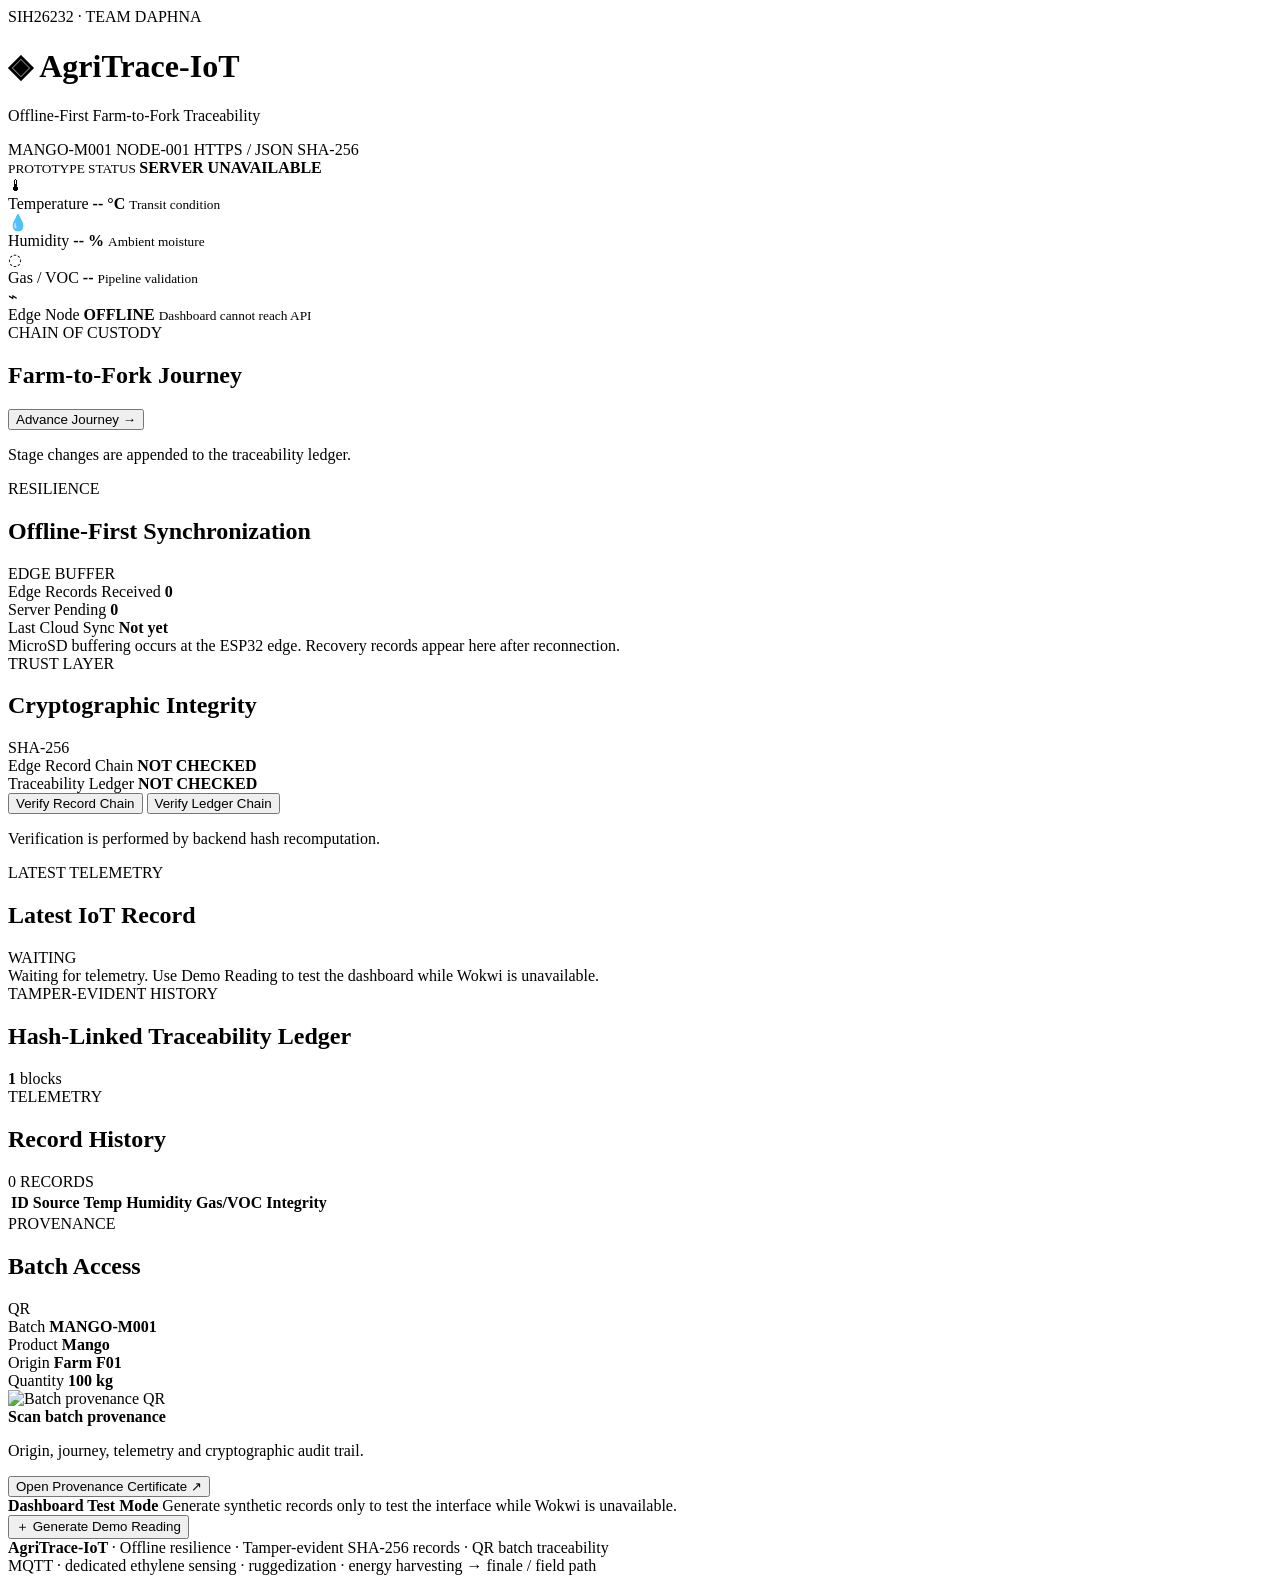
==== templates/index.html @ 0bf8101c "templates/index.html" ====
<!DOCTYPE html>
<html lang="en">

<head>

    <meta charset="UTF-8">

    <meta
        name="viewport"
        content="width=device-width, initial-scale=1.0"
    >

    <title>
        AgriTrace-IoT Control Center
    </title>

    <link
        rel="stylesheet"
        href="{{ url_for('static', filename='style.css') }}"
    >

</head>

<body>

<div class="shell">

    <!-- ================================================= -->
    <!-- HERO -->
    <!-- ================================================= -->

    <header class="hero">

        <div>

            <div class="eyebrow">
                SIH26232 · TEAM DAPHNA
            </div>

            <h1>
                <span class="brand-mark">◈</span>
                AgriTrace-IoT
            </h1>

            <p>
                Offline-First Farm-to-Fork Traceability
            </p>

            <div class="chips">

                <span id="batchChip">
                    MANGO-M001
                </span>

                <span id="deviceChip">
                    NODE-001
                </span>

                <span>
                    HTTPS / JSON
                </span>

                <span>
                    SHA-256
                </span>

            </div>

        </div>


        <div class="hero-status">

            <span class="pulse"></span>

            <div>

                <small>
                    PROTOTYPE STATUS
                </small>

                <strong id="prototypeStatus">
                    DASHBOARD READY
                </strong>

            </div>

        </div>

    </header>


    <!-- ================================================= -->
    <!-- LIVE METRICS -->
    <!-- ================================================= -->

    <section class="metric-grid">


        <article class="metric">

            <div class="metric-icon">
                🌡
            </div>

            <div>

                <span>
                    Temperature
                </span>

                <strong id="temperature">
                    -- °C
                </strong>

                <small>
                    Transit condition
                </small>

            </div>

        </article>


        <article class="metric">

            <div class="metric-icon">
                💧
            </div>

            <div>

                <span>
                    Humidity
                </span>

                <strong id="humidity">
                    -- %
                </strong>

                <small>
                    Ambient moisture
                </small>

            </div>

        </article>


        <article class="metric">

            <div class="metric-icon">
                ◌
            </div>

            <div>

                <span>
                    Gas / VOC
                </span>

                <strong id="gasRaw">
                    --
                </strong>

                <small>
                    Pipeline validation
                </small>

            </div>

        </article>


        <article class="metric">

            <div class="metric-icon">
                ⌁
            </div>

            <div>

                <span>
                    Edge Node
                </span>

                <strong id="edgeState">
                    WAITING
                </strong>

                <small id="edgeMessage">
                    Waiting for ESP32
                </small>

            </div>

        </article>

    </section>


    <!-- ================================================= -->
    <!-- JOURNEY -->
    <!-- ================================================= -->

    <section class="panel journey-panel">

        <div class="section-head">

            <div>

                <span class="kicker">
                    CHAIN OF CUSTODY
                </span>

                <h2>
                    Farm-to-Fork Journey
                </h2>

            </div>


            <button
                class="btn secondary"
                id="stageBtn"
                onclick="advanceStage()"
            >
                Advance Journey →
            </button>

        </div>


        <div
            id="journey"
            class="journey"
        ></div>


        <p
            id="stageMessage"
            class="subtle"
        >
            Stage changes are appended to the
            traceability ledger.
        </p>

    </section>


    <!-- ================================================= -->
    <!-- RESILIENCE + INTEGRITY -->
    <!-- ================================================= -->

    <div class="two-col">


        <section class="panel">

            <div class="section-head">

                <div>

                    <span class="kicker">
                        RESILIENCE
                    </span>

                    <h2>
                        Offline-First Synchronization
                    </h2>

                </div>

                <span class="badge info">
                    EDGE BUFFER
                </span>

            </div>


            <div class="mini-grid">

                <div>

                    <span>
                        Edge Records Received
                    </span>

                    <strong id="syncedRecords">
                        0
                    </strong>

                </div>


                <div>

                    <span>
                        Server Pending
                    </span>

                    <strong>
                        0
                    </strong>

                </div>


                <div class="wide">

                    <span>
                        Last Cloud Sync
                    </span>

                    <strong id="lastSync">
                        Not yet
                    </strong>

                </div>

            </div>


            <div
                id="recoveryBanner"
                class="notice"
            >
                MicroSD buffering occurs at the ESP32
                edge. Recovery records appear here
                after reconnection.
            </div>

        </section>


        <section class="panel">

            <div class="section-head">

                <div>

                    <span class="kicker">
                        TRUST LAYER
                    </span>

                    <h2>
                        Cryptographic Integrity
                    </h2>

                </div>

                <span class="badge good">
                    SHA-256
                </span>

            </div>


            <div class="integrity-rows">

                <div>

                    <span>
                        Edge Record Chain
                    </span>

                    <strong id="edgeIntegrity">
                        NOT CHECKED
                    </strong>

                </div>


                <div>

                    <span>
                        Traceability Ledger
                    </span>

                    <strong id="ledgerIntegrity">
                        NOT CHECKED
                    </strong>

                </div>

            </div>


            <div class="button-row">

                <button
                    class="btn"
                    onclick="verifyEdge()"
                >
                    Verify Record Chain
                </button>


                <button
                    class="btn secondary"
                    onclick="verifyLedger()"
                >
                    Verify Ledger Chain
                </button>

            </div>


            <p
                id="integrityMessage"
                class="subtle"
            >
                Verification is performed by backend
                hash recomputation.
            </p>

        </section>

    </div>


    <!-- ================================================= -->
    <!-- LATEST RECORD -->
    <!-- ================================================= -->

    <section class="panel latest-panel">

        <div class="section-head">

            <div>

                <span class="kicker">
                    LATEST TELEMETRY
                </span>

                <h2>
                    Latest IoT Record
                </h2>

            </div>

            <span
                id="latestBadge"
                class="badge neutral"
            >
                WAITING
            </span>

        </div>


        <div
            id="latestRecord"
            class="empty"
        >
            Waiting for telemetry. Use Demo Reading
            to test the dashboard while Wokwi is
            unavailable.
        </div>

    </section>


    <!-- ================================================= -->
    <!-- LEDGER -->
    <!-- ================================================= -->

    <section class="panel">

        <div class="section-head">

            <div>

                <span class="kicker">
                    TAMPER-EVIDENT HISTORY
                </span>

                <h2>
                    Hash-Linked Traceability Ledger
                </h2>

            </div>


            <div class="ledger-count">

                <strong id="blockCount">
                    1
                </strong>

                <span>
                    blocks
                </span>

            </div>

        </div>


        <div
            id="ledgerContainer"
            class="ledger"
        ></div>

    </section>


    <!-- ================================================= -->
    <!-- HISTORY + QR -->
    <!-- ================================================= -->

    <div class="two-col lower">


        <section class="panel">

            <div class="section-head">

                <div>

                    <span class="kicker">
                        TELEMETRY
                    </span>

                    <h2>
                        Record History
                    </h2>

                </div>


                <span
                    id="recordCount"
                    class="badge neutral"
                >
                    0 RECORDS
                </span>

            </div>


            <div class="table-wrap">

                <table>

                    <thead>

                    <tr>

                        <th>ID</th>

                        <th>Source</th>

                        <th>Temp</th>

                        <th>Humidity</th>

                        <th>Gas/VOC</th>

                        <th>Integrity</th>

                    </tr>

                    </thead>


                    <tbody id="recordsTable">
                    </tbody>

                </table>

            </div>

        </section>


        <section class="panel provenance">

            <div class="section-head">

                <div>

                    <span class="kicker">
                        PROVENANCE
                    </span>

                    <h2>
                        Batch Access
                    </h2>

                </div>

                <span class="badge info">
                    QR
                </span>

            </div>


            <div class="batch-info">

                <div>

                    <span>
                        Batch
                    </span>

                    <strong id="batchId">
                        MANGO-M001
                    </strong>

                </div>


                <div>

                    <span>
                        Product
                    </span>

                    <strong>
                        Mango
                    </strong>

                </div>


                <div>

                    <span>
                        Origin
                    </span>

                    <strong>
                        Farm F01
                    </strong>

                </div>


                <div>

                    <span>
                        Quantity
                    </span>

                    <strong>
                        100 kg
                    </strong>

                </div>

            </div>


            <div class="qr-wrap">

                <img
                    id="qrImage"
                    alt="Batch provenance QR"
                >


                <div>

                    <strong>
                        Scan batch provenance
                    </strong>

                    <p>
                        Origin, journey, telemetry and
                        cryptographic audit trail.
                    </p>

                </div>

            </div>


            <button
                class="btn full"
                onclick="window.open('/trace/MANGO-M001','_blank')"
            >
                Open Provenance Certificate ↗
            </button>

        </section>

    </div>


    <!-- ================================================= -->
    <!-- TEST MODE -->
    <!-- ================================================= -->

    <section class="demo-bar">

        <div>

            <strong>
                Dashboard Test Mode
            </strong>

            <span>
                Generate synthetic records only to
                test the interface while Wokwi is
                unavailable.
            </span>

        </div>


        <button
            class="btn demo"
            onclick="generateDemo()"
        >
            ＋ Generate Demo Reading
        </button>

    </section>


    <!-- ================================================= -->
    <!-- FOOTER -->
    <!-- ================================================= -->

    <footer>

        <div>
            <strong>
                AgriTrace-IoT
            </strong>

            · Offline resilience · Tamper-evident
            SHA-256 records · QR batch traceability
        </div>

        <span>
            MQTT · dedicated ethylene sensing ·
            ruggedization · energy harvesting →
            finale / field path
        </span>

    </footer>

</div>


<script>

let currentStage = 0;


// =========================================================
// HELPERS
// =========================================================

function shortHash(hash) {

    if (!hash) {
        return "--";
    }

    return hash.slice(0, 14) + "…";
}


function formatTime(value) {

    if (
        value === null ||
        value === undefined
    ) {
        return "--";
    }


    if (
        typeof value === "number" ||
        /^\d{10,13}$/.test(
            String(value)
        )
    ) {

        let number = Number(value);

        if (number < 1e12) {
            number *= 1000;
        }

        return new Date(
            number
        ).toLocaleString();
    }


    return String(value);
}


function escapeHtml(value) {

    return String(
        value ?? ""
    ).replace(

        /[&<>"']/g,

        character => ({

            "&": "&amp;",

            "<": "&lt;",

            ">": "&gt;",

            '"': "&quot;",

            "'": "&#039;"

        })[character]
    );
}


// =========================================================
// LOAD DASHBOARD
// =========================================================

async function loadAll() {

    try {

        const response = await fetch(
            "/data",
            {
                cache: "no-store"
            }
        );


        const data =
            await response.json();


        currentStage =
            data.current_stage || 0;


        document.getElementById(
            "batchChip"
        ).textContent =
            data.batch.id;


        document.getElementById(
            "batchId"
        ).textContent =
            data.batch.id;


        document.getElementById(
            "deviceChip"
        ).textContent =
            data.device_id ||
            "NODE-001";


        document.getElementById(
            "edgeState"
        ).textContent =
            data.edge_state.state;


        document.getElementById(
            "edgeMessage"
        ).textContent =
            data.edge_state.message;


        document.getElementById(
            "prototypeStatus"
        ).textContent =
            data.latest_edge
                ? "EDGE TELEMETRY LIVE"
                : "DASHBOARD READY";


        document.getElementById(
            "syncedRecords"
        ).textContent =
            data.synced;


        document.getElementById(
            "lastSync"
        ).textContent =
            data.last_sync_time ||
            "Not yet";


        if (data.last_recovery) {

            document.getElementById(
                "recoveryBanner"
            ).innerHTML =
                "✓ " +
                escapeHtml(
                    data.last_recovery.message
                ) +
                " · " +
                escapeHtml(
                    data.last_recovery.time
                );
        }


        renderJourney(
            data.stages,
            data.current_stage
        );


        renderLatest(
            data.latest
        );


        renderRecords(
            data.readings || []
        );


        renderLedger(
            data.ledger || []
        );


        const live =
            data.latest_edge ||
            data.latest;


        if (live) {

            document.getElementById(
                "temperature"
            ).textContent =
                Number(
                    live.temperature
                ).toFixed(2) +
                " °C";


            document.getElementById(
                "humidity"
            ).textContent =
                Number(
                    live.humidity
                ).toFixed(2) +
                " %";


            document.getElementById(
                "gasRaw"
            ).textContent =
                live.gas_raw;
        }


        const button =
            document.getElementById(
                "stageBtn"
            );


        button.textContent =
            data.current_stage
                >= data.stages.length - 1

                ? "Restart Journey ↻"

                : "Advance Journey →";

    }

    catch (error) {

        console.error(
            "Dashboard load failed:",
            error
        );


        document.getElementById(
            "prototypeStatus"
        ).textContent =
            "SERVER UNAVAILABLE";


        document.getElementById(
            "edgeState"
        ).textContent =
            "OFFLINE";


        document.getElementById(
            "edgeMessage"
        ).textContent =
            "Dashboard cannot reach API";
    }
}


// =========================================================
// JOURNEY
// =========================================================

function renderJourney(
    stages,
    current
) {

    const container =
        document.getElementById(
            "journey"
        );


    container.innerHTML = "";


    stages.forEach(
        (stage, index) => {

            const node =
                document.createElement(
                    "div"
                );


            node.className =
                "journey-node " +
                (
                    index < current
                        ? "done"

                        : index === current
                            ? "active"
                            : ""
                );


            node.innerHTML = `

                <div class="journey-icon">
                    ${stage.icon}
                </div>

                <strong>
                    ${escapeHtml(stage.name)}
                </strong>

                <span>
                    ${escapeHtml(stage.location)}
                </span>

                <small>
                    ${
                        stage.time
                            ? escapeHtml(
                                stage.time
                            )
                            : "Pending"
                    }
                </small>
            `;


            container.appendChild(
                node
            );


            if (
                index <
                stages.length - 1
            ) {

                const line =
                    document.createElement(
                        "div"
                    );


                line.className =
                    "journey-line " +
                    (
                        index < current
                            ? "done"
                            : ""
                    );


                container.appendChild(
                    line
                );
            }
        }
    );
}


// =========================================================
// LATEST RECORD
// =========================================================

function renderLatest(record) {

    const box =
        document.getElementById(
            "latestRecord"
        );


    const badge =
        document.getElementById(
            "latestBadge"
        );


    if (!record) {

        box.className =
            "empty";


        box.textContent =
            "Waiting for telemetry. " +
            "Use Demo Reading to test " +
            "the dashboard while Wokwi " +
            "is unavailable.";


        badge.className =
            "badge neutral";


        badge.textContent =
            "WAITING";


        return;
    }


    const isEdge =
        record.source ===
        "WOKWI_ESP32";


    badge.className =
        "badge " +
        (
            isEdge &&
            record.edge_verified

                ? "good"

                : "warn"
        );


    badge.textContent =
        isEdge &&
        record.edge_verified

            ? "EDGE VERIFIED"

            : "DEMO DATA";


    box.className =
        "record-detail";


    box.innerHTML = `

        <div class="record-top">

            <div>
                <span>Record</span>
                <strong>
                    #${escapeHtml(
                        record.record_id ?? "--"
                    )}
                </strong>
            </div>

            <div>
                <span>Device</span>
                <strong>
                    ${escapeHtml(
                        record.device_id || "--"
                    )}
                </strong>
            </div>

            <div>
                <span>Batch</span>
                <strong>
                    ${escapeHtml(
                        record.batch_id ||
                        "MANGO-M001"
                    )}
                </strong>
            </div>

            <div>
                <span>Timestamp</span>
                <strong>
                    ${escapeHtml(
                        formatTime(
                            record.timestamp
                        )
                    )}
                </strong>
            </div>

        </div>


        <div class="hash-row">

            <span>
                Previous Hash
            </span>

            <code>
                ${escapeHtml(
                    record.previous_hash ||
                    "--"
                )}
            </code>

        </div>


        <div class="hash-row accent">

            <span>
                SHA-256 Record Hash
            </span>

            <code>
                ${escapeHtml(
                    record.hash ||
                    "--"
                )}
            </code>

        </div>
    `;
}


// =========================================================
// RECORD HISTORY
// =========================================================

function renderRecords(
    records
) {

    document.getElementById(
        "recordCount"
    ).textContent =
        records.length +
        " RECORDS";


    const table =
        document.getElementById(
            "recordsTable"
        );


    table.innerHTML = "";


    if (!records.length) {

        table.innerHTML = `

            <tr>

                <td
                    colspan="6"
                    class="empty-cell"
                >
                    No telemetry yet.
                </td>

            </tr>
        `;

        return;
    }


    records
        .slice()
        .reverse()
        .slice(0, 12)
        .forEach(
            record => {

                const edge =
                    record.source ===
                    "WOKWI_ESP32";


                const row =
                    document.createElement(
                        "tr"
                    );


                row.innerHTML = `

                    <td>
                        #${escapeHtml(
                            record.record_id ??
                            "--"
                        )}
                    </td>


                    <td>

                        <span
                            class="source ${
                                edge
                                    ? "edge"
                                    : "demo"
                            }"
                        >

                            ${
                                edge
                                    ? "ESP32"
                                    : "DEMO"
                            }

                        </span>

                    </td>


                    <td>
                        ${
                            Number(
                                record.temperature
                            ).toFixed(2)
                        }°C
                    </td>


                    <td>
                        ${
                            Number(
                                record.humidity
                            ).toFixed(2)
                        }%
                    </td>


                    <td>
                        ${escapeHtml(
                            record.gas_raw
                        )}
                    </td>


                    <td>

                        ${
                            edge &&
                            record.edge_verified

                                ? '<span class="ok">✓ VERIFIED</span>'

                                : '<span class="muted">TEST DATA</span>'
                        }

                    </td>
                `;


                table.appendChild(
                    row
                );
            }
        );
}


// =========================================================
// LEDGER
// =========================================================

function renderLedger(
    blocks
) {

    document.getElementById(
        "blockCount"
    ).textContent =
        blocks.length;


    const container =
        document.getElementById(
            "ledgerContainer"
        );


    container.innerHTML = "";


    blocks
        .slice()
        .reverse()
        .slice(0, 8)
        .forEach(
            block => {

                const transaction =
                    (
                        block.transactions ||
                        []
                    )[0] || {};


                const card =
                    document.createElement(
                        "article"
                    );


                card.className =
                    "ledger-block";


                card.innerHTML = `

                    <div class="block-head">

                        <span>
                            BLOCK #${block.index}
                        </span>

                        <small>
                            ${escapeHtml(
                                block.timestamp
                            )}
                        </small>

                    </div>


                    <strong>

                        ${escapeHtml(
                            (
                                transaction.event ||
                                "EVENT"
                            ).replaceAll(
                                "_",
                                " "
                            )
                        )}

                    </strong>


                    <div class="block-meta">

                        ${
                            transaction.device_id

                                ? escapeHtml(
                                    transaction.device_id
                                ) + " · "

                                : ""
                        }

                        ${escapeHtml(
                            transaction.batch_id ||
                            "SYSTEM"
                        )}

                    </div>


                    <div class="block-hash">

                        <span>
                            PREV
                        </span>

                        <code>
                            ${shortHash(
                                block.previous_hash
                            )}
                        </code>

                    </div>


                    <div class="block-hash">

                        <span>
                            HASH
                        </span>

                        <code>
                            ${shortHash(
                                block.hash
                            )}
                        </code>

                    </div>
                `;


                container.appendChild(
                    card
                );
            }
        );
}


// =========================================================
// VERIFY EDGE RECORDS
// =========================================================

async function verifyEdge() {

    const response =
        await fetch(
            "/verify"
        );


    const data =
        await response.json();


    const element =
        document.getElementById(
            "edgeIntegrity"
        );


    if (
        data.status ===
        "NO_EDGE_RECORDS"
    ) {

        element.textContent =
            "NO EDGE DATA";

        element.className =
            "muted";
    }

    else if (
        data.verified
    ) {

        element.textContent =
            "✓ VERIFIED";

        element.className =
            "ok";
    }

    else {

        element.textContent =
            "✕ FAILED";

        element.className =
            "bad";
    }


    document.getElementById(
        "integrityMessage"
    ).textContent =
        data.message;
}


// =========================================================
// VERIFY LEDGER
// =========================================================

async function verifyLedger() {

    const response =
        await fetch(
            "/verify-blockchain"
        );


    const data =
        await response.json();


    const element =
        document.getElementById(
            "ledgerIntegrity"
        );


    element.textContent =
        data.verified
            ? "✓ VERIFIED"
            : "✕ FAILED";


    element.className =
        data.verified
            ? "ok"
            : "bad";


    document.getElementById(
        "integrityMessage"
    ).textContent =
        data.message;
}


// =========================================================
// DEMO READING
// =========================================================

async function generateDemo() {

    await fetch(
        "/generate",
        {
            method: "POST"
        }
    );


    await loadAll();
}


// =========================================================
// ADVANCE JOURNEY
// =========================================================

async function advanceStage() {

    const endpoint =
        currentStage >= 4

            ? "/reset-batch"

            : "/next-stage";


    const response =
        await fetch(
            endpoint,
            {
                method: "POST"
            }
        );


    const data =
        await response.json();


    document.getElementById(
        "stageMessage"
    ).textContent =

        data.message ||

        (
            data.stage

                ? "✓ Batch moved to " +
                  data.stage.name +
                  " — " +
                  data.stage.location

                : "Journey updated."
        );


    await loadAll();
}


// =========================================================
// QR
// =========================================================

const traceUrl =
    location.origin +
    "/trace/MANGO-M001";


document.getElementById(
    "qrImage"
).src =

    "https://api.qrserver.com/" +
    "v1/create-qr-code/" +
    "?size=220x220&data=" +

    encodeURIComponent(
        traceUrl
    );


// =========================================================
// START
// =========================================================

loadAll();

setInterval(
    loadAll,
    3000
);

</script>

</body>

</html>
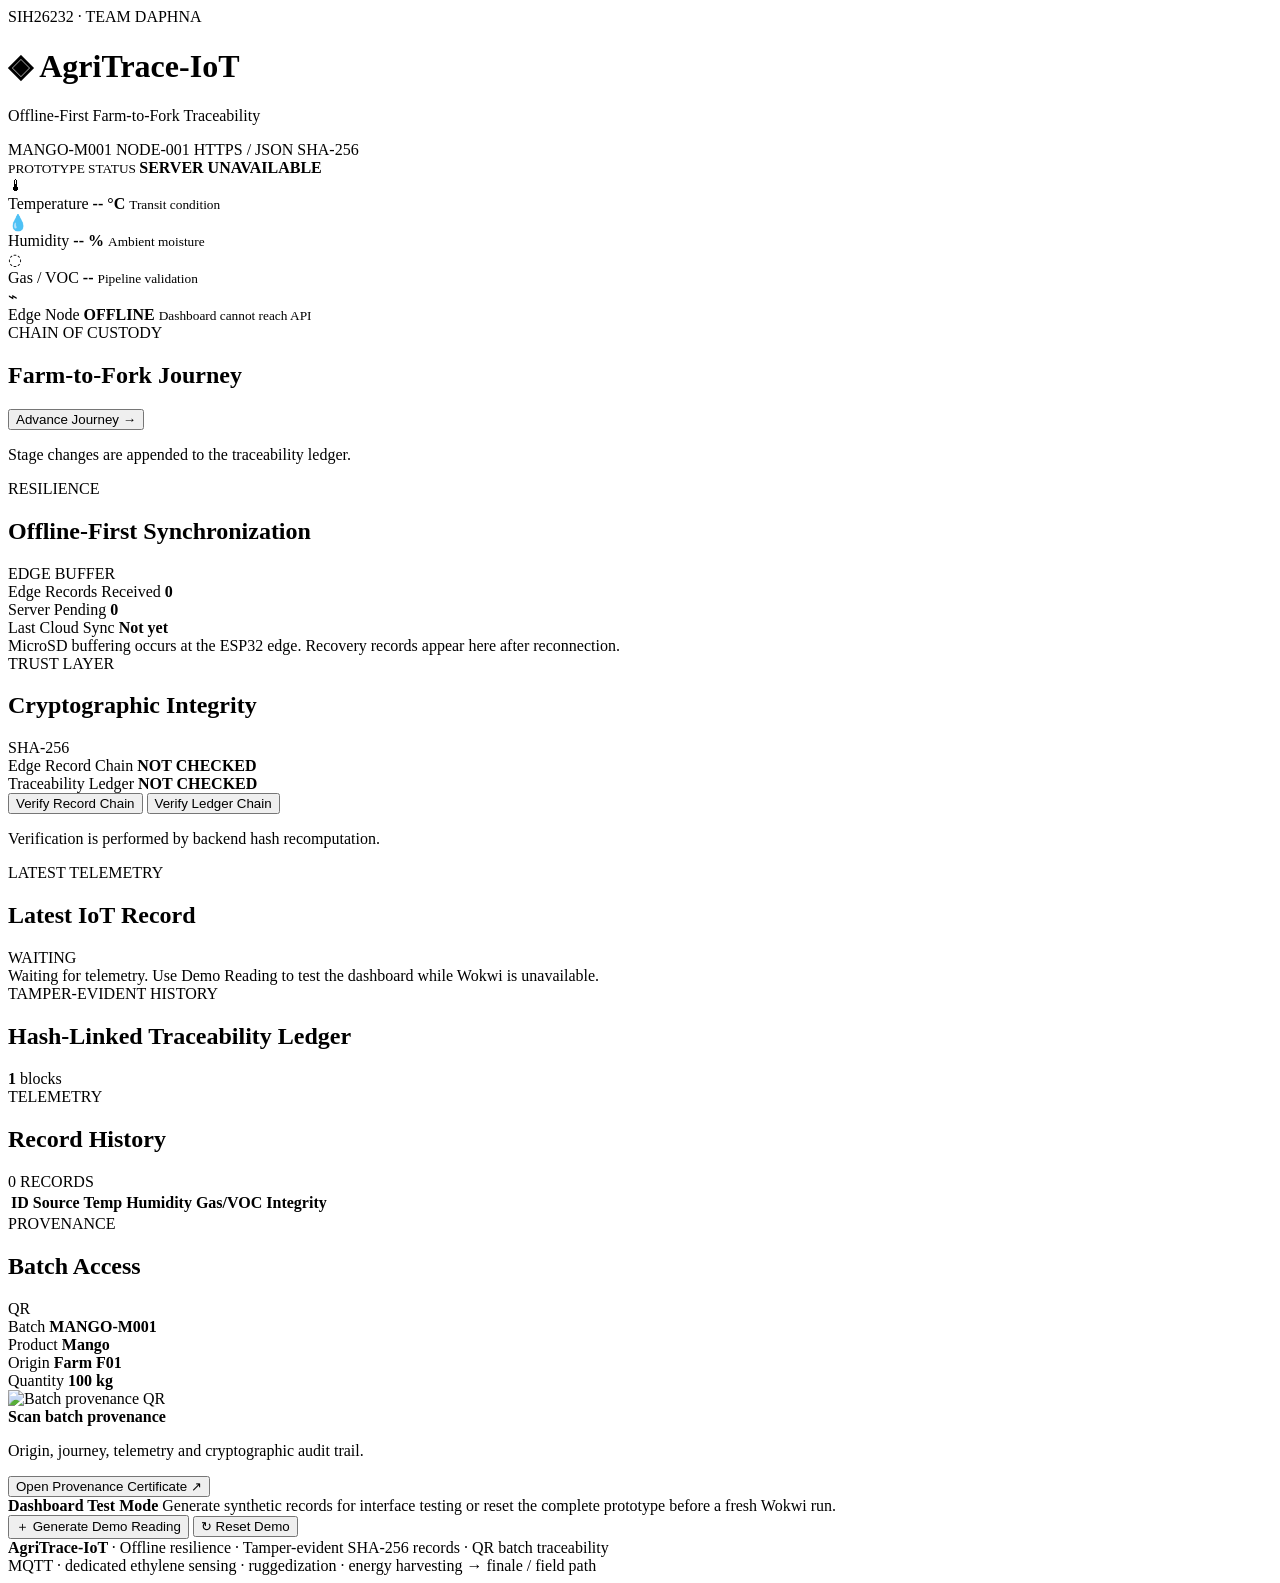
==== commit 746599f5: "index.html" ====
--- a/templates/index.html
+++ b/templates/index.html
@@ -2,23 +2,18 @@
 <html lang="en">
 
 <head>
-
     <meta charset="UTF-8">
-
     <meta
         name="viewport"
         content="width=device-width, initial-scale=1.0"
     >
 
-    <title>
-        AgriTrace-IoT Control Center
-    </title>
+    <title>AgriTrace-IoT Control Center</title>
 
     <link
         rel="stylesheet"
         href="{{ url_for('static', filename='style.css') }}"
     >
-
 </head>
 
 <body>
@@ -32,7 +27,6 @@
     <header class="hero">
 
         <div>
-
             <div class="eyebrow">
                 SIH26232 · TEAM DAPHNA
             </div>
@@ -65,7 +59,6 @@
                 </span>
 
             </div>
-
         </div>
 
 
@@ -74,7 +67,6 @@
             <span class="pulse"></span>
 
             <div>
-
                 <small>
                     PROTOTYPE STATUS
                 </small>
@@ -82,7 +74,6 @@
                 <strong id="prototypeStatus">
                     DASHBOARD READY
                 </strong>
-
             </div>
 
         </div>
@@ -96,7 +87,6 @@
 
     <section class="metric-grid">
 
-
         <article class="metric">
 
             <div class="metric-icon">
@@ -104,7 +94,6 @@
             </div>
 
             <div>
-
                 <span>
                     Temperature
                 </span>
@@ -116,7 +105,6 @@
                 <small>
                     Transit condition
                 </small>
-
             </div>
 
         </article>
@@ -129,7 +117,6 @@
             </div>
 
             <div>
-
                 <span>
                     Humidity
                 </span>
@@ -141,7 +128,6 @@
                 <small>
                     Ambient moisture
                 </small>
-
             </div>
 
         </article>
@@ -154,7 +140,6 @@
             </div>
 
             <div>
-
                 <span>
                     Gas / VOC
                 </span>
@@ -166,7 +151,6 @@
                 <small>
                     Pipeline validation
                 </small>
-
             </div>
 
         </article>
@@ -179,7 +163,6 @@
             </div>
 
             <div>
-
                 <span>
                     Edge Node
                 </span>
@@ -191,7 +174,6 @@
                 <small id="edgeMessage">
                     Waiting for ESP32
                 </small>
-
             </div>
 
         </article>
@@ -208,7 +190,6 @@
         <div class="section-head">
 
             <div>
-
                 <span class="kicker">
                     CHAIN OF CUSTODY
                 </span>
@@ -216,7 +197,6 @@
                 <h2>
                     Farm-to-Fork Journey
                 </h2>
-
             </div>
 
 
@@ -254,13 +234,13 @@
 
     <div class="two-col">
 
+        <!-- OFFLINE FIRST -->
 
         <section class="panel">
 
             <div class="section-head">
 
                 <div>
-
                     <span class="kicker">
                         RESILIENCE
                     </span>
@@ -268,7 +248,6 @@
                     <h2>
                         Offline-First Synchronization
                     </h2>
-
                 </div>
 
                 <span class="badge info">
@@ -281,7 +260,6 @@
             <div class="mini-grid">
 
                 <div>
-
                     <span>
                         Edge Records Received
                     </span>
@@ -289,12 +267,10 @@
                     <strong id="syncedRecords">
                         0
                     </strong>
-
                 </div>
 
 
                 <div>
-
                     <span>
                         Server Pending
                     </span>
@@ -302,12 +278,10 @@
                     <strong>
                         0
                     </strong>
-
                 </div>
 
 
                 <div class="wide">
-
                     <span>
                         Last Cloud Sync
                     </span>
@@ -315,7 +289,6 @@
                     <strong id="lastSync">
                         Not yet
                     </strong>
-
                 </div>
 
             </div>
@@ -333,12 +306,13 @@
         </section>
 
 
+        <!-- CRYPTOGRAPHIC INTEGRITY -->
+
         <section class="panel">
 
             <div class="section-head">
 
                 <div>
-
                     <span class="kicker">
                         TRUST LAYER
                     </span>
@@ -346,7 +320,6 @@
                     <h2>
                         Cryptographic Integrity
                     </h2>
-
                 </div>
 
                 <span class="badge good">
@@ -359,7 +332,6 @@
             <div class="integrity-rows">
 
                 <div>
-
                     <span>
                         Edge Record Chain
                     </span>
@@ -367,12 +339,10 @@
                     <strong id="edgeIntegrity">
                         NOT CHECKED
                     </strong>
-
                 </div>
 
 
                 <div>
-
                     <span>
                         Traceability Ledger
                     </span>
@@ -380,7 +350,6 @@
                     <strong id="ledgerIntegrity">
                         NOT CHECKED
                     </strong>
-
                 </div>
 
             </div>
@@ -428,7 +397,6 @@
         <div class="section-head">
 
             <div>
-
                 <span class="kicker">
                     LATEST TELEMETRY
                 </span>
@@ -436,8 +404,8 @@
                 <h2>
                     Latest IoT Record
                 </h2>
-
-            </div>
+            </div>
+
 
             <span
                 id="latestBadge"
@@ -470,7 +438,6 @@
         <div class="section-head">
 
             <div>
-
                 <span class="kicker">
                     TAMPER-EVIDENT HISTORY
                 </span>
@@ -478,12 +445,10 @@
                 <h2>
                     Hash-Linked Traceability Ledger
                 </h2>
-
             </div>
 
 
             <div class="ledger-count">
-
                 <strong id="blockCount">
                     1
                 </strong>
@@ -491,7 +456,6 @@
                 <span>
                     blocks
                 </span>
-
             </div>
 
         </div>
@@ -511,13 +475,13 @@
 
     <div class="two-col lower">
 
+        <!-- RECORD HISTORY -->
 
         <section class="panel">
 
             <div class="section-head">
 
                 <div>
-
                     <span class="kicker">
                         TELEMETRY
                     </span>
@@ -525,7 +489,6 @@
                     <h2>
                         Record History
                     </h2>
-
                 </div>
 
 
@@ -544,23 +507,14 @@
                 <table>
 
                     <thead>
-
                     <tr>
-
                         <th>ID</th>
-
                         <th>Source</th>
-
                         <th>Temp</th>
-
                         <th>Humidity</th>
-
                         <th>Gas/VOC</th>
-
                         <th>Integrity</th>
-
                     </tr>
-
                     </thead>
 
 
@@ -574,12 +528,13 @@
         </section>
 
 
+        <!-- PROVENANCE -->
+
         <section class="panel provenance">
 
             <div class="section-head">
 
                 <div>
-
                     <span class="kicker">
                         PROVENANCE
                     </span>
@@ -587,7 +542,6 @@
                     <h2>
                         Batch Access
                     </h2>
-
                 </div>
 
                 <span class="badge info">
@@ -600,7 +554,6 @@
             <div class="batch-info">
 
                 <div>
-
                     <span>
                         Batch
                     </span>
@@ -608,12 +561,10 @@
                     <strong id="batchId">
                         MANGO-M001
                     </strong>
-
                 </div>
 
 
                 <div>
-
                     <span>
                         Product
                     </span>
@@ -621,12 +572,10 @@
                     <strong>
                         Mango
                     </strong>
-
                 </div>
 
 
                 <div>
-
                     <span>
                         Origin
                     </span>
@@ -634,12 +583,10 @@
                     <strong>
                         Farm F01
                     </strong>
-
                 </div>
 
 
                 <div>
-
                     <span>
                         Quantity
                     </span>
@@ -647,7 +594,6 @@
                     <strong>
                         100 kg
                     </strong>
-
                 </div>
 
             </div>
@@ -662,7 +608,6 @@
 
 
                 <div>
-
                     <strong>
                         Scan batch provenance
                     </strong>
@@ -671,7 +616,6 @@
                         Origin, journey, telemetry and
                         cryptographic audit trail.
                     </p>
-
                 </div>
 
             </div>
@@ -690,7 +634,7 @@
 
 
     <!-- ================================================= -->
-    <!-- TEST MODE -->
+    <!-- TEST / RESET MODE -->
     <!-- ================================================= -->
 
     <section class="demo-bar">
@@ -702,20 +646,32 @@
             </strong>
 
             <span>
-                Generate synthetic records only to
-                test the interface while Wokwi is
-                unavailable.
+                Generate synthetic records for interface
+                testing or reset the complete prototype
+                before a fresh Wokwi run.
             </span>
 
         </div>
 
 
-        <button
-            class="btn demo"
-            onclick="generateDemo()"
-        >
-            ＋ Generate Demo Reading
-        </button>
+        <div class="button-row">
+
+            <button
+                class="btn demo"
+                onclick="generateDemo()"
+            >
+                ＋ Generate Demo Reading
+            </button>
+
+
+            <button
+                class="btn secondary"
+                onclick="resetDemo()"
+            >
+                ↻ Reset Demo
+            </button>
+
+        </div>
 
     </section>
 
@@ -734,6 +690,7 @@
             · Offline resilience · Tamper-evident
             SHA-256 records · QR batch traceability
         </div>
+
 
         <span>
             MQTT · dedicated ethylene sensing ·
@@ -793,7 +750,6 @@
         ).toLocaleString();
     }
 
-
     return String(value);
 }
 
@@ -803,21 +759,13 @@
     return String(
         value ?? ""
     ).replace(
-
         /[&<>"']/g,
-
         character => ({
-
             "&": "&amp;",
-
             "<": "&lt;",
-
             ">": "&gt;",
-
             '"': "&quot;",
-
             "'": "&#039;"
-
         })[character]
     );
 }
@@ -837,6 +785,14 @@
                 cache: "no-store"
             }
         );
+
+
+        if (!response.ok) {
+            throw new Error(
+                "Dashboard API returned " +
+                response.status
+            );
+        }
 
 
         const data =
@@ -914,6 +870,15 @@
                 );
         }
 
+        else {
+
+            document.getElementById(
+                "recoveryBanner"
+            ).textContent =
+                "MicroSD buffering occurs at the ESP32 edge. " +
+                "Recovery records appear here after reconnection.";
+        }
+
 
         renderJourney(
             data.stages,
@@ -967,6 +932,26 @@
                 live.gas_raw;
         }
 
+        else {
+
+            document.getElementById(
+                "temperature"
+            ).textContent =
+                "-- °C";
+
+
+            document.getElementById(
+                "humidity"
+            ).textContent =
+                "-- %";
+
+
+            document.getElementById(
+                "gasRaw"
+            ).textContent =
+                "--";
+        }
+
 
         const button =
             document.getElementById(
@@ -975,8 +960,8 @@
 
 
         button.textContent =
-            data.current_stage
-                >= data.stages.length - 1
+            data.current_stage >=
+            data.stages.length - 1
 
                 ? "Restart Journey ↻"
 
@@ -1044,7 +1029,6 @@
                 (
                     index < current
                         ? "done"
-
                         : index === current
                             ? "active"
                             : ""
@@ -1293,14 +1277,12 @@
         table.innerHTML = `
 
             <tr>
-
                 <td
                     colspan="6"
                     class="empty-cell"
                 >
                     No telemetry yet.
                 </td>
-
             </tr>
         `;
 
@@ -1549,118 +1531,309 @@
 
 async function verifyEdge() {
 
-    const response =
-        await fetch(
-            "/verify"
-        );
-
-
-    const data =
-        await response.json();
-
-
-    const element =
+    try {
+
+        const response =
+            await fetch(
+                "/verify"
+            );
+
+
+        const data =
+            await response.json();
+
+
+        const element =
+            document.getElementById(
+                "edgeIntegrity"
+            );
+
+
+        if (
+            data.status ===
+            "NO_EDGE_RECORDS"
+        ) {
+
+            element.textContent =
+                "NO EDGE DATA";
+
+            element.className =
+                "muted";
+        }
+
+        else if (
+            data.verified
+        ) {
+
+            element.textContent =
+                "✓ VERIFIED";
+
+            element.className =
+                "ok";
+        }
+
+        else {
+
+            element.textContent =
+                "✕ FAILED";
+
+            element.className =
+                "bad";
+        }
+
+
+        document.getElementById(
+            "integrityMessage"
+        ).textContent =
+            data.message;
+
+    }
+
+    catch (error) {
+
+        console.error(
+            "Edge verification failed:",
+            error
+        );
+
+
         document.getElementById(
             "edgeIntegrity"
-        );
-
-
-    if (
-        data.status ===
-        "NO_EDGE_RECORDS"
-    ) {
+        ).textContent =
+            "ERROR";
+    }
+}
+
+
+// =========================================================
+// VERIFY LEDGER
+// =========================================================
+
+async function verifyLedger() {
+
+    try {
+
+        const response =
+            await fetch(
+                "/verify-blockchain"
+            );
+
+
+        const data =
+            await response.json();
+
+
+        const element =
+            document.getElementById(
+                "ledgerIntegrity"
+            );
+
 
         element.textContent =
-            "NO EDGE DATA";
+            data.verified
+                ? "✓ VERIFIED"
+                : "✕ FAILED";
+
 
         element.className =
-            "muted";
+            data.verified
+                ? "ok"
+                : "bad";
+
+
+        document.getElementById(
+            "integrityMessage"
+        ).textContent =
+            data.message;
+
     }
 
-    else if (
-        data.verified
-    ) {
-
-        element.textContent =
-            "✓ VERIFIED";
-
-        element.className =
-            "ok";
+    catch (error) {
+
+        console.error(
+            "Ledger verification failed:",
+            error
+        );
+
+
+        document.getElementById(
+            "ledgerIntegrity"
+        ).textContent =
+            "ERROR";
     }
-
-    else {
-
-        element.textContent =
-            "✕ FAILED";
-
-        element.className =
-            "bad";
+}
+
+
+// =========================================================
+// DEMO READING
+// =========================================================
+
+async function generateDemo() {
+
+    try {
+
+        const response =
+            await fetch(
+                "/generate",
+                {
+                    method: "POST"
+                }
+            );
+
+
+        const data =
+            await response.json();
+
+
+        if (!response.ok) {
+
+            alert(
+                data.message ||
+                "Could not generate demo reading."
+            );
+
+            return;
+        }
+
+
+        await loadAll();
+
     }
 
-
-    document.getElementById(
-        "integrityMessage"
-    ).textContent =
-        data.message;
+    catch (error) {
+
+        console.error(
+            "Demo generation failed:",
+            error
+        );
+
+
+        alert(
+            "Could not reach the AgriTrace server."
+        );
+    }
 }
 
 
 // =========================================================
-// VERIFY LEDGER
-// =========================================================
-
-async function verifyLedger() {
-
-    const response =
-        await fetch(
-            "/verify-blockchain"
-        );
-
-
-    const data =
-        await response.json();
-
-
-    const element =
-        document.getElementById(
-            "ledgerIntegrity"
-        );
-
-
-    element.textContent =
-        data.verified
-            ? "✓ VERIFIED"
-            : "✕ FAILED";
-
-
-    element.className =
-        data.verified
-            ? "ok"
-            : "bad";
-
-
-    document.getElementById(
-        "integrityMessage"
-    ).textContent =
-        data.message;
-}
-
-
-// =========================================================
-// DEMO READING
-// =========================================================
-
-async function generateDemo() {
-
-    await fetch(
-        "/generate",
-        {
-            method: "POST"
+// COMPLETE DEMO RESET
+// =========================================================
+
+async function resetDemo() {
+
+    const confirmed =
+        confirm(
+            "Reset the complete AgriTrace demo?\n\n" +
+            "This will clear current ESP32 records, " +
+            "reset the edge hash chain to GENESIS, " +
+            "reset the journey, and recreate the ledger.\n\n" +
+            "Use this before starting a fresh Wokwi simulation."
+        );
+
+
+    if (!confirmed) {
+        return;
+    }
+
+
+    try {
+
+        const response =
+            await fetch(
+                "/reset-batch",
+                {
+                    method: "POST"
+                }
+            );
+
+
+        const data =
+            await response.json();
+
+
+        if (!response.ok) {
+
+            alert(
+                data.message ||
+                "Demo reset failed."
+            );
+
+            return;
         }
-    );
-
-
-    await loadAll();
+
+
+        const edgeElement =
+            document.getElementById(
+                "edgeIntegrity"
+            );
+
+
+        const ledgerElement =
+            document.getElementById(
+                "ledgerIntegrity"
+            );
+
+
+        const integrityMessage =
+            document.getElementById(
+                "integrityMessage"
+            );
+
+
+        if (edgeElement) {
+
+            edgeElement.textContent =
+                "NOT CHECKED";
+
+            edgeElement.className =
+                "";
+        }
+
+
+        if (ledgerElement) {
+
+            ledgerElement.textContent =
+                "NOT CHECKED";
+
+            ledgerElement.className =
+                "";
+        }
+
+
+        if (integrityMessage) {
+
+            integrityMessage.textContent =
+                "Demo reset complete. Backend is ready for ESP32 Record #1 / GENESIS.";
+        }
+
+
+        await loadAll();
+
+
+        alert(
+            "✓ AGRITRACE DEMO RESET COMPLETE\n\n" +
+            "Backend is ready for a fresh Wokwi run.\n\n" +
+            "Expected first ESP32 record:\n" +
+            "Record ID: 1\n" +
+            "Previous Hash: GENESIS\n\n" +
+            "Now start Wokwi with the network ONLINE."
+        );
+
+    }
+
+    catch (error) {
+
+        console.error(
+            "Reset failed:",
+            error
+        );
+
+
+        alert(
+            "Reset failed.\n\n" +
+            "The dashboard could not reach the Render backend."
+        );
+    }
 }
 
 
@@ -1678,38 +1851,56 @@
             : "/next-stage";
 
 
-    const response =
-        await fetch(
-            endpoint,
-            {
-                method: "POST"
-            }
-        );
-
-
-    const data =
-        await response.json();
-
-
-    document.getElementById(
-        "stageMessage"
-    ).textContent =
-
-        data.message ||
-
-        (
-            data.stage
-
-                ? "✓ Batch moved to " +
-                  data.stage.name +
-                  " — " +
-                  data.stage.location
-
-                : "Journey updated."
-        );
-
-
-    await loadAll();
+    try {
+
+        const response =
+            await fetch(
+                endpoint,
+                {
+                    method: "POST"
+                }
+            );
+
+
+        const data =
+            await response.json();
+
+
+        document.getElementById(
+            "stageMessage"
+        ).textContent =
+
+            data.message ||
+
+            (
+                data.stage
+
+                    ? "✓ Batch moved to " +
+                      data.stage.name +
+                      " — " +
+                      data.stage.location
+
+                    : "Journey updated."
+            );
+
+
+        await loadAll();
+
+    }
+
+    catch (error) {
+
+        console.error(
+            "Journey update failed:",
+            error
+        );
+
+
+        document.getElementById(
+            "stageMessage"
+        ).textContent =
+            "Could not update journey.";
+    }
 }
 
 
@@ -1740,6 +1931,7 @@
 // =========================================================
 
 loadAll();
+
 
 setInterval(
     loadAll,
